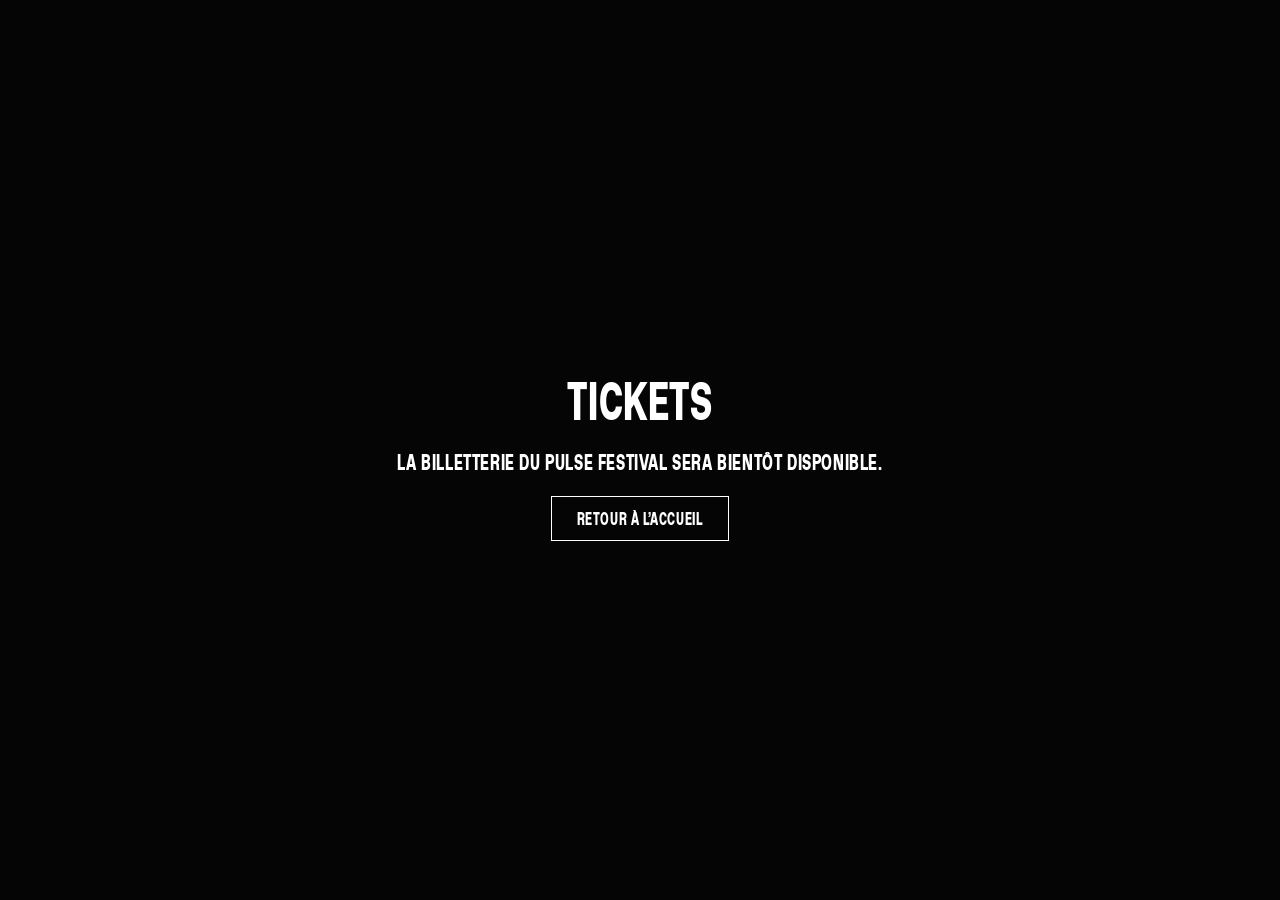
==== tickets.html @ 1c0c94b2 "Initial commit" ====
<!doctype html>
<html lang="en">
<head>
    <meta charset="UTF-8">
    <meta name="viewport"
          content="width=device-width, user-scalable=no, initial-scale=1.0, maximum-scale=1.0, minimum-scale=1.0">
    <meta http-equiv="X-UA-Compatible" content="ie=edge">
    <link rel="stylesheet" type="text/css" href="css/style.css">
    <title>Pulse Festival | Tickets</title>
</head>
<body>
    <header>

    </header>
    <main id="tickets">
        <section class="tickets-container">
            <h1>Tickets</h1>
            <p>La billetterie du Pulse Festival sera bientôt disponible.</p>
            <a href="index.html" class="tickets-retour">Retour à l’accueil</a>
        </section>
    </main>
    <footer>

    </footer>
</body>
</html>
---- css/style.css ----
@font-face{font-family:"Cossette";src:url("../assets/fonts/CossetteTitre-Bold.ttf") format("truetype")}*,*::before,*::after{margin:0;padding:0;box-sizing:border-box}body{font-family:"Cossette",sans-serif;letter-spacing:.6px;background:#050505;text-transform:uppercase}.header{position:fixed;top:0;left:0;width:100%;z-index:10;overflow:hidden}.header-container{position:relative;display:flex;justify-content:flex-end;align-items:center;padding:30px 60px;transition:padding .3s;z-index:1}.header-logo{opacity:0;visibility:hidden;pointer-events:none;position:absolute;left:50%;top:40%;transform:translate(-50%, -50%);transition:opacity .5s}.header::before{content:"";position:absolute;inset:0;background-image:url("../assets/images/background_page.png");opacity:0;transition:opacity .5s;z-index:0}.header.is-scrolled::before{opacity:1}.header.is-scrolled .header-container{justify-content:flex-end;padding:20px 60px}.header.is-scrolled .header-logo{opacity:1;visibility:visible;pointer-events:auto}.header-logo img{width:140px;display:block}.nav ul{display:flex;align-items:center;gap:40px;list-style:none}.nav a{text-decoration:none;color:#fff;font-size:18px;transition:color .5s,text-shadow .5s}.nav a:not(.ticket-lien):hover{color:#00bfff;text-shadow:0 2px 8px rgba(0,0,0,.3)}.nav .ticket-lien{width:100px;height:35px;display:inline-flex;justify-content:center;align-items:center;border-radius:999px;border:.5px solid rgba(0,0,0,0);background:#0c0c0c;color:#fff;text-decoration:none;transition:background-color .3s,border-color .3s}.nav .ticket-lien:hover{border-color:#fff;background-color:rgba(0,0,0,0)}.hero{position:relative;overflow:hidden;background-image:radial-gradient(ellipse at center, rgba(0, 0, 0, 0) 0%, rgba(0, 0, 0, 0.65) 100%),url("../assets/images/background_main.jpg");background-size:100% 100%,cover;background-position:center,center 70%;background-repeat:no-repeat,no-repeat;min-height:100vh}.hero::after{content:"";position:absolute;left:0;bottom:0;width:100%;height:48px;background-image:url("../assets/images/background_page.png");background-size:100% auto;background-position:bottom center;background-repeat:repeat-x;pointer-events:none;z-index:2}.hero-container{min-height:100vh;display:flex;justify-content:center;align-items:center}.hero-logo{max-width:550px;width:60%}.hero-arrow{position:absolute;left:50%;bottom:8px;transform:translateX(-50%);z-index:3;display:block;cursor:pointer}.hero-arrow svg{display:block}#lineup,#experience,#info{background-image:url("../assets/images/background_page.png");background-size:100% auto;background-position:top center;background-repeat:repeat-y;min-height:100vh}.title-star{font-family:Arial,sans-serif;font-size:40px;line-height:1;color:#000}#lineup{padding-top:80px;padding-right:80px;padding-bottom:0;padding-left:80px}.lineup-phrase{color:#fff;text-align:center;font-size:28px;margin-bottom:5px}.lineup-container{position:relative;width:100%;min-height:calc(100vh - 80px);margin:0;background-color:#fff;display:flex;flex-direction:column;align-items:center;padding-bottom:120px}.lineup-title{margin-top:35px;margin-bottom:30px;display:flex;align-items:center;gap:20px}.lineup-title h2{font-size:40px;color:#000}.lineup-content{display:grid;grid-template-columns:repeat(3, 1fr);gap:65px 25px;width:70%}.artist-carte{padding:8px;width:100%;height:auto}.artist-carte img{width:100%;height:230px;object-fit:cover;display:block}.artist-carte h3{margin-top:8px;font-size:28px;color:#000}.artist-carte p{margin-top:4px;font-size:20px;color:#000}.artist-visuel{position:relative;overflow:hidden}.artist-visuel img{transition:filter .3s}.artist-ecoute{position:absolute;left:50%;top:50%;transform:translate(-50%, -50%);opacity:0;padding:10px 18px;border-radius:999px;background-color:#000;color:#fff;text-decoration:none;font-size:20px;transition:opacity .3s,background-color .3s,border-color .3s;border:.5px solid rgba(0,0,0,0)}.artist-visuel:hover img{filter:brightness(0.45)}.artist-visuel:hover .artist-ecoute{opacity:1}.artist-ecoute:hover{border-color:#fff;background-color:rgba(0,0,0,0)}#experience{padding:80px 80px 0}.experience-container{min-height:calc(100vh - 80px);background-color:#fff;color:#000;padding:60px}.experience-titre{margin-top:35px;margin-bottom:30px;display:flex;justify-content:center;align-items:center;gap:20px}.experience-titre h2{font-size:40px;color:#000}.experience-intro{max-width:700px;margin:0 auto;text-align:center;font-size:20px;line-height:1.5}.experience-content{display:grid;grid-template-columns:repeat(3, 1fr);gap:35px;margin:50px auto 0;width:85%}.experience-carte{padding:0;border:none;min-height:220px;background-image:url("../assets/images/background_page.png");background-size:100% auto;background-position:top center;background-repeat:repeat-y;overflow:hidden}.experience-carte img{width:100%;height:260px;object-fit:cover;display:block}.experience-carte h3{font-size:28px;margin-bottom:15px;padding-top:25px}.experience-carte p{font-size:18px;line-height:1.5;padding-bottom:30px}.experience-carte h3,.experience-carte p{color:#fff;text-align:center;padding-left:25px;padding-right:25px}#info{padding:80px 80px 0}.info-container{min-height:calc(100vh - 80px);color:#fff;padding:60px}.info-titre{margin-top:35px;margin-bottom:50px;display:flex;justify-content:center;align-items:center;gap:20px}.info-titre .title-star{color:#fff}.info-titre h2{font-size:40px;color:#fff}.info-deroulant{max-width:900px;margin:50px auto 0;display:flex;flex-direction:column;gap:18px}.info-carte{background-color:#fff;color:#000;overflow:hidden}.info-carte summary{cursor:pointer;list-style:none;padding:24px 30px;font-size:26px;display:flex;justify-content:space-between;align-items:center}.info-carte summary::after{content:"+";font-size:32px}.info-carte[open] summary::after{content:"-"}.info-contenu{max-height:0;overflow:hidden;opacity:0;padding:0 30px;transition:max-height .4s,opacity .3s,padding-bottom .3s}.info-carte[open] .info-contenu{max-height:250px;opacity:1;padding-bottom:30px}.info-actions{display:flex;justify-content:flex-end;gap:15px;margin-top:20px}.info-action{padding:12px 22px;background-color:#000;color:#fff;text-decoration:none;border:.5px solid rgba(0,0,0,0);font-size:18px;transition:background-color .3s,border-color .3s,color .3s}.info-action:hover{background-color:rgba(0,0,0,0);border-color:#000;color:#000}#contact{background-color:#050505;color:#fff;min-height:100vh}.contact-container{min-height:100vh}.partenaires{padding:60px 80px;text-align:center}.partenaires-liste{display:flex;justify-content:center;align-items:center;gap:70px}.partenaires-liste img{max-height:60px;max-width:170px;object-fit:contain;display:block}.partenaires-liste .logo-rtl{max-height:90px}.contact-titre{display:flex;justify-content:center;align-items:center;gap:20px;margin-bottom:45px}.contact-titre h2{font-size:40px;color:#fff}.contact-titre .title-star{color:#fff}.contact-formulaire{max-width:900px;margin:80px auto 0;padding:0 80px 100px;text-align:center}.contact-formulaire h2{font-size:40px;margin-bottom:40px}.form-ligne{display:grid;grid-template-columns:repeat(2, 1fr);gap:25px;margin-bottom:25px}.contact-formulaire input,.contact-formulaire textarea{width:100%;padding:18px 20px;background-color:#fff;border:none;font-family:"Cossette",sans-serif;font-size:18px;color:#000;text-transform:none}.contact-formulaire textarea{min-height:180px;resize:vertical}.contact-formulaire input::placeholder,.contact-formulaire textarea::placeholder{text-transform:uppercase}.contact-formulaire button{margin-top:25px;padding:12px 35px;border:.5px solid rgba(0,0,0,0);background-color:#fff;color:#000;font-family:"Cossette",sans-serif;font-size:18px;cursor:pointer;transition:background-color .3s,border-color .3s,color .3s}.contact-formulaire button:hover{background-color:rgba(0,0,0,0);border-color:#fff;color:#fff}.footer{background-color:#050505;color:#fff;padding:60px 80px}.footer-container{display:grid;grid-template-columns:1fr 1fr 1fr;gap:40px;align-items:start}.footer-brand img{width:140px;margin-bottom:20px}.footer-brand p,.footer-contact p{font-size:16px;line-height:1.5}.footer-liens{display:flex;flex-direction:column;gap:12px}.footer-liens a{color:#fff;text-decoration:none;font-size:16px;transition:color .3s}.footer-liens a:hover{color:#00bfff}.footer-contact{display:flex;flex-direction:column;gap:12px}.footer-bottom{margin-top:50px;padding-top:25px;border-top:1px solid hsla(0,0%,100%,.25);text-align:center}.footer-bottom p{font-size:14px}#tickets{min-height:100vh;background-color:#050505;color:#fff;display:flex;justify-content:center;align-items:center;text-align:center;padding:120px 80px}.tickets-container h1{font-size:48px;margin-bottom:20px}.tickets-container p{font-size:20px;margin-bottom:35px}.tickets-retour{color:#fff;text-decoration:none;border:.5px solid #fff;padding:12px 25px}
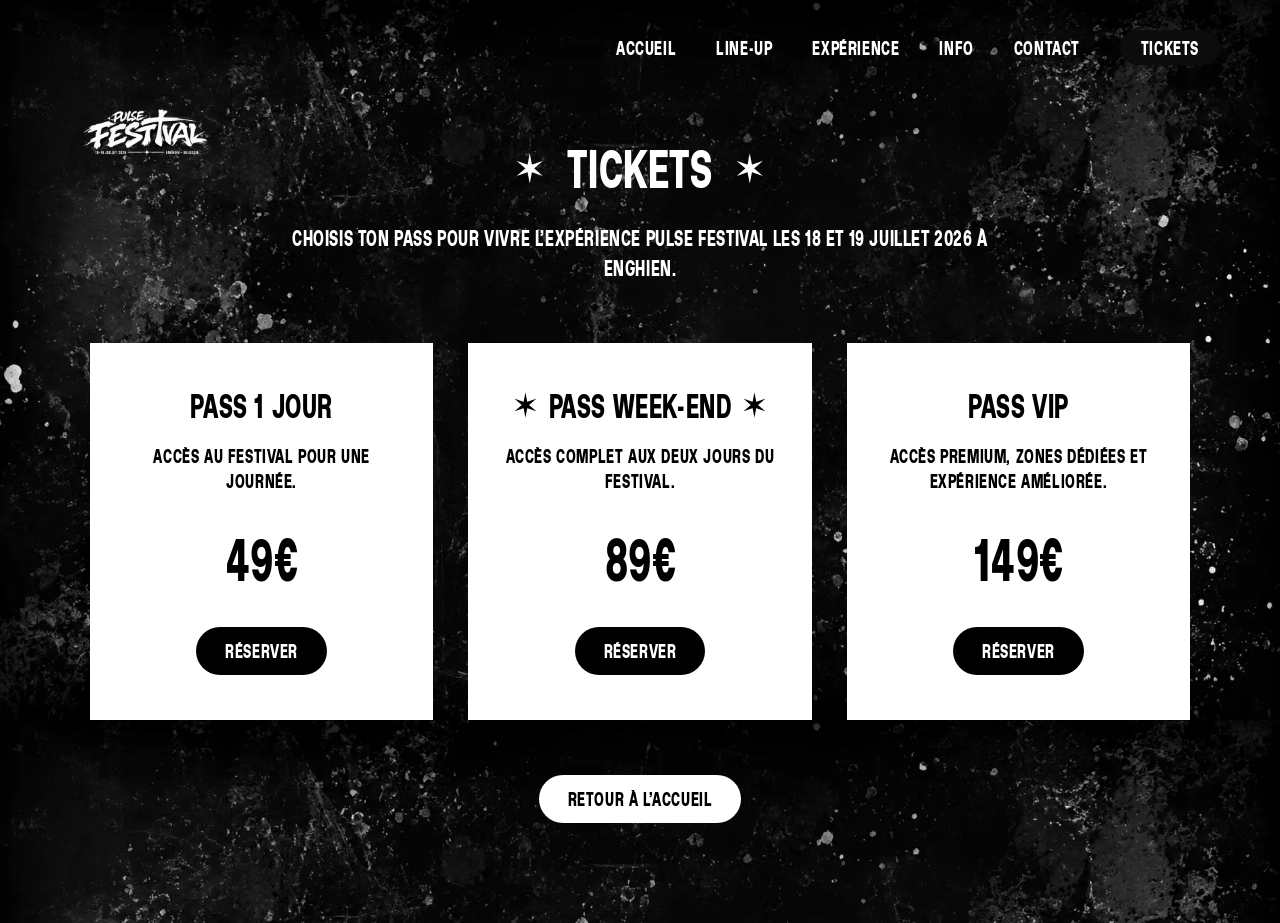
==== commit 5510ec00: "Update final responsive version" ====
--- a/tickets.html
+++ b/tickets.html
@@ -1,21 +1,82 @@
 <!doctype html>
-<html lang="en">
+<html lang="fr">
 <head>
     <meta charset="UTF-8">
-    <meta name="viewport"
-          content="width=device-width, user-scalable=no, initial-scale=1.0, maximum-scale=1.0, minimum-scale=1.0">
-    <meta http-equiv="X-UA-Compatible" content="ie=edge">
-    <link rel="stylesheet" type="text/css" href="css/style.css">
+    <meta name="viewport" content="width=device-width, initial-scale=1.0">
+    <meta name="description" content="Réservez votre pass pour le Pulse Festival à Enghien : pass 1 jour, pass week-end et pass VIP.">
+    <meta name="author" content="Benat Léo">
+
+    <meta property="og:title" content="Pulse Festival | Tickets">
+    <meta property="og:description" content="Choisissez votre pass pour vivre l’expérience Pulse Festival les 18 et 19 juillet 2026 à Enghien.">
+    <meta property="og:image" content="https://benatleopulsefestival.fr/assets/images/logo_pulsefestival.png">
+    <meta property="og:url" content="https://benatleopulsefestival.fr/tickets.html">
+    <meta property="og:type" content="website">
+
+    <link rel="icon" href="assets/images/logo_pulsefestival.png">
+    <link rel="stylesheet" type="text/css" href="css/style.css?v=2">
+
     <title>Pulse Festival | Tickets</title>
 </head>
 <body>
-    <header>
+    <header class="header">
+        <div class="header-container">
+            <a href="index.html" class="header-logo">
+                <img src="assets/images/logo_pulsefestival.png" alt="Logo Pulse Festival">
+            </a>
 
+            <nav class="nav">
+                <ul>
+                    <li><a href="index.html">Accueil</a></li>
+                    <li><a href="index.html#lineup">Line-Up</a></li>
+                    <li><a href="index.html#experience">Expérience</a></li>
+                    <li><a href="index.html#info">Info</a></li>
+                    <li><a href="index.html#contact">Contact</a></li>
+                    <li><a href="tickets.html" class="ticket-lien">Tickets</a></li>
+                </ul>
+            </nav>
+            <button class="burger" type="button" aria-label="Ouvrir le menu" aria-expanded="false">
+                <span></span>
+                <span></span>
+                <span></span>
+            </button>
+        </div>
     </header>
+    <img src="assets/images/logo_pulsefestival_cut.png" alt="Logo Pulse Festival" class="page-logo-top">
     <main id="tickets">
         <section class="tickets-container">
-            <h1>Tickets</h1>
-            <p>La billetterie du Pulse Festival sera bientôt disponible.</p>
+            <div class="tickets-intro">
+                <span class="title-star">✶</span>
+                <h1>Tickets</h1>
+                <span class="title-star">✶</span>
+            </div>
+
+            <p class="tickets-texte">
+                Choisis ton pass pour vivre l’expérience Pulse Festival les 18 et 19 juillet 2026 à Enghien.
+            </p>
+
+            <div class="tickets-liste">
+                <article class="ticket-carte">
+                    <h2>Pass 1 Jour</h2>
+                    <p class="ticket-description">Accès au festival pour une journée.</p>
+                    <p class="ticket-prix">49€</p>
+                    <a href="index.html#contact" class="ticket-bouton">Réserver</a>
+                </article>
+
+                <article class="ticket-carte ticket-carte-principale">
+                    <h2>Pass Week-End</h2>
+                    <p class="ticket-description">Accès complet aux deux jours du festival.</p>
+                    <p class="ticket-prix">89€</p>
+                    <a href="index.html#contact" class="ticket-bouton">Réserver</a>
+                </article>
+
+                <article class="ticket-carte">
+                    <h2>Pass VIP</h2>
+                    <p class="ticket-description">Accès premium, zones dédiées et expérience améliorée.</p>
+                    <p class="ticket-prix">149€</p>
+                    <a href="index.html#contact" class="ticket-bouton">Réserver</a>
+                </article>
+            </div>
+
             <a href="index.html" class="tickets-retour">Retour à l’accueil</a>
         </section>
     </main>
--- a/css/style.css
+++ b/css/style.css
@@ -1 +1 @@
-@font-face{font-family:"Cossette";src:url("../assets/fonts/CossetteTitre-Bold.ttf") format("truetype")}*,*::before,*::after{margin:0;padding:0;box-sizing:border-box}body{font-family:"Cossette",sans-serif;letter-spacing:.6px;background:#050505;text-transform:uppercase}.header{position:fixed;top:0;left:0;width:100%;z-index:10;overflow:hidden}.header-container{position:relative;display:flex;justify-content:flex-end;align-items:center;padding:30px 60px;transition:padding .3s;z-index:1}.header-logo{opacity:0;visibility:hidden;pointer-events:none;position:absolute;left:50%;top:40%;transform:translate(-50%, -50%);transition:opacity .5s}.header::before{content:"";position:absolute;inset:0;background-image:url("../assets/images/background_page.png");opacity:0;transition:opacity .5s;z-index:0}.header.is-scrolled::before{opacity:1}.header.is-scrolled .header-container{justify-content:flex-end;padding:20px 60px}.header.is-scrolled .header-logo{opacity:1;visibility:visible;pointer-events:auto}.header-logo img{width:140px;display:block}.nav ul{display:flex;align-items:center;gap:40px;list-style:none}.nav a{text-decoration:none;color:#fff;font-size:18px;transition:color .5s,text-shadow .5s}.nav a:not(.ticket-lien):hover{color:#00bfff;text-shadow:0 2px 8px rgba(0,0,0,.3)}.nav .ticket-lien{width:100px;height:35px;display:inline-flex;justify-content:center;align-items:center;border-radius:999px;border:.5px solid rgba(0,0,0,0);background:#0c0c0c;color:#fff;text-decoration:none;transition:background-color .3s,border-color .3s}.nav .ticket-lien:hover{border-color:#fff;background-color:rgba(0,0,0,0)}.hero{position:relative;overflow:hidden;background-image:radial-gradient(ellipse at center, rgba(0, 0, 0, 0) 0%, rgba(0, 0, 0, 0.65) 100%),url("../assets/images/background_main.jpg");background-size:100% 100%,cover;background-position:center,center 70%;background-repeat:no-repeat,no-repeat;min-height:100vh}.hero::after{content:"";position:absolute;left:0;bottom:0;width:100%;height:48px;background-image:url("../assets/images/background_page.png");background-size:100% auto;background-position:bottom center;background-repeat:repeat-x;pointer-events:none;z-index:2}.hero-container{min-height:100vh;display:flex;justify-content:center;align-items:center}.hero-logo{max-width:550px;width:60%}.hero-arrow{position:absolute;left:50%;bottom:8px;transform:translateX(-50%);z-index:3;display:block;cursor:pointer}.hero-arrow svg{display:block}#lineup,#experience,#info{background-image:url("../assets/images/background_page.png");background-size:100% auto;background-position:top center;background-repeat:repeat-y;min-height:100vh}.title-star{font-family:Arial,sans-serif;font-size:40px;line-height:1;color:#000}#lineup{padding-top:80px;padding-right:80px;padding-bottom:0;padding-left:80px}.lineup-phrase{color:#fff;text-align:center;font-size:28px;margin-bottom:5px}.lineup-container{position:relative;width:100%;min-height:calc(100vh - 80px);margin:0;background-color:#fff;display:flex;flex-direction:column;align-items:center;padding-bottom:120px}.lineup-title{margin-top:35px;margin-bottom:30px;display:flex;align-items:center;gap:20px}.lineup-title h2{font-size:40px;color:#000}.lineup-content{display:grid;grid-template-columns:repeat(3, 1fr);gap:65px 25px;width:70%}.artist-carte{padding:8px;width:100%;height:auto}.artist-carte img{width:100%;height:230px;object-fit:cover;display:block}.artist-carte h3{margin-top:8px;font-size:28px;color:#000}.artist-carte p{margin-top:4px;font-size:20px;color:#000}.artist-visuel{position:relative;overflow:hidden}.artist-visuel img{transition:filter .3s}.artist-ecoute{position:absolute;left:50%;top:50%;transform:translate(-50%, -50%);opacity:0;padding:10px 18px;border-radius:999px;background-color:#000;color:#fff;text-decoration:none;font-size:20px;transition:opacity .3s,background-color .3s,border-color .3s;border:.5px solid rgba(0,0,0,0)}.artist-visuel:hover img{filter:brightness(0.45)}.artist-visuel:hover .artist-ecoute{opacity:1}.artist-ecoute:hover{border-color:#fff;background-color:rgba(0,0,0,0)}#experience{padding:80px 80px 0}.experience-container{min-height:calc(100vh - 80px);background-color:#fff;color:#000;padding:60px}.experience-titre{margin-top:35px;margin-bottom:30px;display:flex;justify-content:center;align-items:center;gap:20px}.experience-titre h2{font-size:40px;color:#000}.experience-intro{max-width:700px;margin:0 auto;text-align:center;font-size:20px;line-height:1.5}.experience-content{display:grid;grid-template-columns:repeat(3, 1fr);gap:35px;margin:50px auto 0;width:85%}.experience-carte{padding:0;border:none;min-height:220px;background-image:url("../assets/images/background_page.png");background-size:100% auto;background-position:top center;background-repeat:repeat-y;overflow:hidden}.experience-carte img{width:100%;height:260px;object-fit:cover;display:block}.experience-carte h3{font-size:28px;margin-bottom:15px;padding-top:25px}.experience-carte p{font-size:18px;line-height:1.5;padding-bottom:30px}.experience-carte h3,.experience-carte p{color:#fff;text-align:center;padding-left:25px;padding-right:25px}#info{padding:80px 80px 0}.info-container{min-height:calc(100vh - 80px);color:#fff;padding:60px}.info-titre{margin-top:35px;margin-bottom:50px;display:flex;justify-content:center;align-items:center;gap:20px}.info-titre .title-star{color:#fff}.info-titre h2{font-size:40px;color:#fff}.info-deroulant{max-width:900px;margin:50px auto 0;display:flex;flex-direction:column;gap:18px}.info-carte{background-color:#fff;color:#000;overflow:hidden}.info-carte summary{cursor:pointer;list-style:none;padding:24px 30px;font-size:26px;display:flex;justify-content:space-between;align-items:center}.info-carte summary::after{content:"+";font-size:32px}.info-carte[open] summary::after{content:"-"}.info-contenu{max-height:0;overflow:hidden;opacity:0;padding:0 30px;transition:max-height .4s,opacity .3s,padding-bottom .3s}.info-carte[open] .info-contenu{max-height:250px;opacity:1;padding-bottom:30px}.info-actions{display:flex;justify-content:flex-end;gap:15px;margin-top:20px}.info-action{padding:12px 22px;background-color:#000;color:#fff;text-decoration:none;border:.5px solid rgba(0,0,0,0);font-size:18px;transition:background-color .3s,border-color .3s,color .3s}.info-action:hover{background-color:rgba(0,0,0,0);border-color:#000;color:#000}#contact{background-color:#050505;color:#fff;min-height:100vh}.contact-container{min-height:100vh}.partenaires{padding:60px 80px;text-align:center}.partenaires-liste{display:flex;justify-content:center;align-items:center;gap:70px}.partenaires-liste img{max-height:60px;max-width:170px;object-fit:contain;display:block}.partenaires-liste .logo-rtl{max-height:90px}.contact-titre{display:flex;justify-content:center;align-items:center;gap:20px;margin-bottom:45px}.contact-titre h2{font-size:40px;color:#fff}.contact-titre .title-star{color:#fff}.contact-formulaire{max-width:900px;margin:80px auto 0;padding:0 80px 100px;text-align:center}.contact-formulaire h2{font-size:40px;margin-bottom:40px}.form-ligne{display:grid;grid-template-columns:repeat(2, 1fr);gap:25px;margin-bottom:25px}.contact-formulaire input,.contact-formulaire textarea{width:100%;padding:18px 20px;background-color:#fff;border:none;font-family:"Cossette",sans-serif;font-size:18px;color:#000;text-transform:none}.contact-formulaire textarea{min-height:180px;resize:vertical}.contact-formulaire input::placeholder,.contact-formulaire textarea::placeholder{text-transform:uppercase}.contact-formulaire button{margin-top:25px;padding:12px 35px;border:.5px solid rgba(0,0,0,0);background-color:#fff;color:#000;font-family:"Cossette",sans-serif;font-size:18px;cursor:pointer;transition:background-color .3s,border-color .3s,color .3s}.contact-formulaire button:hover{background-color:rgba(0,0,0,0);border-color:#fff;color:#fff}.footer{background-color:#050505;color:#fff;padding:60px 80px}.footer-container{display:grid;grid-template-columns:1fr 1fr 1fr;gap:40px;align-items:start}.footer-brand img{width:140px;margin-bottom:20px}.footer-brand p,.footer-contact p{font-size:16px;line-height:1.5}.footer-liens{display:flex;flex-direction:column;gap:12px}.footer-liens a{color:#fff;text-decoration:none;font-size:16px;transition:color .3s}.footer-liens a:hover{color:#00bfff}.footer-contact{display:flex;flex-direction:column;gap:12px}.footer-bottom{margin-top:50px;padding-top:25px;border-top:1px solid hsla(0,0%,100%,.25);text-align:center}.footer-bottom p{font-size:14px}#tickets{min-height:100vh;background-color:#050505;color:#fff;display:flex;justify-content:center;align-items:center;text-align:center;padding:120px 80px}.tickets-container h1{font-size:48px;margin-bottom:20px}.tickets-container p{font-size:20px;margin-bottom:35px}.tickets-retour{color:#fff;text-decoration:none;border:.5px solid #fff;padding:12px 25px}
+﻿@font-face{font-family:"Cossette";src:url("../assets/fonts/CossetteTitre-Bold.ttf") format("truetype")}*,*::before,*::after{margin:0;padding:0;box-sizing:border-box}body{font-family:"Cossette",sans-serif;letter-spacing:.6px;background:#050505;text-transform:uppercase}.header{position:fixed;top:0;left:0;width:100%;z-index:10;overflow:hidden}.header-container{position:relative;display:flex;justify-content:flex-end;align-items:center;padding:30px 60px;transition:padding .3s;z-index:1}.header-logo{opacity:0;visibility:hidden;pointer-events:none;position:absolute;left:50%;top:40%;transform:translate(-50%, -50%);transition:opacity .5s}.header::before{content:"";position:absolute;inset:0;background-image:url("../assets/images/background_page.webp");opacity:0;transition:opacity .5s;z-index:0}.header.is-scrolled::before{opacity:1}.header.is-scrolled .header-container{justify-content:flex-end;padding:20px 60px}.header.is-scrolled .header-logo{opacity:1;visibility:visible;pointer-events:auto}.header.is-scrolled .nav .ticket-lien{background-color:#fff;color:#000;border-color:#fff}.header.is-scrolled .nav .ticket-lien:hover{background-color:rgba(0,0,0,0);color:#fff;border-color:#fff}.header-logo img{width:140px;display:block}.nav ul{display:flex;align-items:center;gap:40px;list-style:none}.nav a{text-decoration:none;color:#fff;font-size:18px;transition:color .5s,text-shadow .5s}.nav a:not(.ticket-lien):hover{color:#00bfff;text-shadow:0 2px 8px rgba(0,0,0,.3)}.nav .ticket-lien{width:100px;height:35px;display:inline-flex;justify-content:center;align-items:center;border-radius:999px;border:.5px solid rgba(0,0,0,0);background:#0c0c0c;color:#fff;text-decoration:none;transition:background-color .3s,border-color .3s}.nav .ticket-lien:hover{border-color:#fff;background-color:rgba(0,0,0,0)}.burger{display:none;width:36px;height:28px;border:none;background:rgba(0,0,0,0);cursor:pointer;flex-direction:column;justify-content:space-between;position:relative;z-index:4}.burger span{width:100%;height:3px;background-color:#fff;display:block;transition:transform .3s,opacity .3s}.header.menu-open .burger span:nth-child(1){transform:translateY(13px) rotate(45deg)}.header.menu-open .burger span:nth-child(2){opacity:0}.header.menu-open .burger span:nth-child(3){transform:translateY(-13px) rotate(-45deg)}.hero{position:relative;overflow:hidden;background-image:radial-gradient(ellipse at center, rgba(0, 0, 0, 0) 0%, rgba(0, 0, 0, 0.65) 100%),url("../assets/images/background_main.webp");background-size:100% 100%,cover;background-position:center,center 70%;background-repeat:no-repeat,no-repeat;min-height:100vh}.hero::after{content:"";position:absolute;left:0;bottom:0;width:100%;height:48px;background-image:url("../assets/images/background_page.webp");background-size:100% auto;background-position:bottom center;background-repeat:repeat-x;pointer-events:none;z-index:2}.hero-container{min-height:100vh;display:flex;justify-content:center;align-items:center}.hero-logo{max-width:550px;width:60%}.hero-socials{position:absolute;left:35px;bottom:65px;display:flex;gap:18px;z-index:4}.hero-socials a{width:34px;height:34px;display:inline-flex;justify-content:center;align-items:center}.hero-socials img{width:32px;height:32px;object-fit:contain;display:block;filter:invert(1);opacity:.85;transition:opacity .3s,transform .3s}.hero-socials a:hover img{opacity:1;transform:translateY(-3px)}.hero-arrow{position:absolute;left:50%;bottom:8px;transform:translateX(-50%);z-index:3;display:block;cursor:pointer}.hero-arrow svg{display:block}#lineup,#experience,#info{background-image:url("../assets/images/background_page.webp");background-size:100% auto;background-position:top center;background-repeat:repeat-y;min-height:100vh}.title-star{font-family:Arial,sans-serif;font-size:40px;line-height:1;color:#000}.page-logo-top{position:absolute;top:95px;left:80px;width:130px;z-index:2}#lineup{padding-top:80px;padding-right:80px;padding-bottom:0;padding-left:80px}.lineup-phrase{color:#fff;text-align:center;font-size:28px;margin-bottom:5px}.lineup-container{position:relative;width:100%;min-height:calc(100vh - 80px);margin:0;background-color:#fff;display:flex;flex-direction:column;align-items:center;padding-bottom:120px}.lineup-title{margin-top:35px;margin-bottom:30px;display:flex;align-items:center;gap:20px}.lineup-title h2{font-size:40px;color:#000}.lineup-content{display:grid;grid-template-columns:repeat(3, 1fr);gap:65px 25px;width:70%}.artist-carte{padding:8px;width:100%;height:auto}.artist-carte img{width:100%;height:230px;object-fit:cover;display:block}.artist-carte h3{margin-top:8px;font-size:28px;color:#000}.artist-carte p{margin-top:4px;font-size:20px;color:#000}.artist-visuel{position:relative;overflow:hidden}.artist-visuel img{transition:filter .3s}.artist-ecoute,.artist-details{position:absolute;top:50%;transform:translate(-50%, -50%);opacity:0;padding:10px 18px;border-radius:999px;background-color:#000;color:#fff;text-decoration:none;font-size:20px;border:.5px solid rgba(0,0,0,0);transition:opacity .3s,background-color .3s,border-color .3s,color .3s;display:inline-flex;align-items:center;justify-content:center;gap:8px;white-space:nowrap}.artist-ecoute{left:calc(50% - 65px)}.artist-details{left:calc(50% + 65px)}.artist-visuel:hover img{filter:brightness(0.45)}.artist-visuel:hover .artist-ecoute,.artist-visuel:hover .artist-details{opacity:1}.artist-ecoute:hover,.artist-details:hover{background-color:rgba(0,0,0,0);border-color:#fff;color:#fff}#experience{padding:80px 80px 0}.experience-container{min-height:calc(100vh - 80px);background-color:#fff;color:#000;padding:60px}.experience-titre{margin-top:35px;margin-bottom:30px;display:flex;justify-content:center;align-items:center;gap:20px}.experience-titre h2{font-size:40px;color:#000}.experience-intro{max-width:700px;margin:0 auto;text-align:center;font-size:20px;line-height:1.5}.experience-content{display:grid;grid-template-columns:repeat(3, 1fr);gap:35px;margin:50px auto 0;width:85%}.experience-carte{padding:0;border:none;min-height:220px;background-image:url("../assets/images/background_page.webp");background-size:100% auto;background-position:top center;background-repeat:repeat-y;overflow:hidden}.experience-carte img{width:100%;height:260px;object-fit:cover;display:block}.experience-carte h3{font-size:28px;margin-bottom:15px;padding-top:25px}.experience-carte p{font-size:18px;line-height:1.5;padding-bottom:30px}.experience-carte h3,.experience-carte p{color:#fff;text-align:center;padding-left:25px;padding-right:25px}#info{padding:80px 80px 0}.info-container{min-height:calc(100vh - 80px);color:#fff;padding:60px}.info-titre{margin-top:35px;margin-bottom:50px;display:flex;justify-content:center;align-items:center;gap:20px}.info-titre .title-star{color:#fff}.info-titre h2{font-size:40px;color:#fff}.info-deroulant{max-width:900px;margin:50px auto 0;display:flex;flex-direction:column;gap:18px}.info-carte{background-color:#fff;color:#000;overflow:hidden}.info-carte summary{cursor:pointer;list-style:none;padding:24px 30px;font-size:26px;display:flex;justify-content:space-between;align-items:center}.info-carte summary::after{content:"+";font-size:32px}.info-carte[open] summary::after{content:"-"}.info-contenu{max-height:0;overflow:hidden;opacity:0;padding:0 30px;transition:max-height .4s,opacity .3s,padding-bottom .3s}.info-carte[open] .info-contenu{max-height:250px;opacity:1;padding-bottom:30px}.info-actions{display:flex;justify-content:flex-end;gap:15px;margin-top:20px}.info-action{padding:12px 22px;background-color:#000;color:#fff;text-decoration:none;border:.5px solid rgba(0,0,0,0);border-radius:999px;font-size:18px;transition:background-color .3s,border-color .3s,color .3s}.info-action:hover{background-color:rgba(0,0,0,0);border-color:#000;color:#000}#contact{background-color:#050505;color:#fff;min-height:100vh}.section-separateur{width:70%;max-width:900px;margin:20px auto 70px;display:flex;align-items:center;justify-content:center;gap:20px}.section-separateur::before,.section-separateur::after{content:"";height:1px;flex:1;background-color:hsla(0,0%,100%,.35)}.section-separateur span{font-family:Arial,sans-serif;font-size:26px;color:#fff;line-height:1}.contact-container{min-height:100vh}.partenaires{padding:60px 80px;text-align:center}.partenaires-liste{display:flex;justify-content:center;align-items:center;gap:70px}.partenaires-liste img{max-height:60px;max-width:170px;object-fit:contain;display:block}.partenaires-liste .logo-rtl{max-height:90px}.contact-titre{display:flex;justify-content:center;align-items:center;gap:20px;margin-bottom:45px}.contact-titre h2{font-size:40px;color:#fff}.contact-titre .title-star{color:#fff}.contact-formulaire{max-width:900px;margin:80px auto 0;padding:0 80px 100px;text-align:center}.contact-formulaire h2{font-size:40px;margin-bottom:40px}.form-ligne{display:grid;grid-template-columns:repeat(2, 1fr);gap:25px;margin-bottom:25px}.contact-formulaire input,.contact-formulaire textarea{width:100%;padding:18px 20px;background-color:#fff;border:none;font-family:"Cossette",sans-serif;font-size:18px;color:#000;text-transform:none}.contact-formulaire textarea{min-height:180px;resize:vertical}.contact-formulaire input::placeholder,.contact-formulaire textarea::placeholder{text-transform:uppercase}.contact-formulaire button{margin-top:25px;padding:12px 35px;border:.5px solid rgba(0,0,0,0);border-radius:999px;background-color:#fff;color:#000;font-family:"Cossette",sans-serif;font-size:18px;cursor:pointer;transition:background-color .3s,border-color .3s,color .3s}.contact-formulaire button:hover{background-color:rgba(0,0,0,0);border-color:#fff;color:#fff}.footer{background-color:#050505;color:#fff;padding:60px 80px;border-top:1px solid hsla(0,0%,100%,.25)}.footer-container{display:grid;grid-template-columns:1fr 1fr 1fr;gap:40px;align-items:start}.footer-brand img{width:140px;margin-bottom:20px}.footer-brand p,.footer-contact p{font-size:16px;line-height:1.5}.footer-liens{display:flex;flex-direction:column;gap:12px}.footer-liens a{color:#fff;text-decoration:none;font-size:16px;transition:color .3s}.footer-liens a:hover{color:#00bfff}.footer-contact{display:flex;flex-direction:column;gap:12px}.footer-bottom{margin-top:50px;padding-top:25px;border-top:1px solid hsla(0,0%,100%,.25);text-align:center}.footer-bottom p{font-size:14px}#tickets{min-height:100vh;background-image:url("../assets/images/background_page.webp");background-size:100% auto;background-position:top center;background-repeat:repeat-y;color:#fff;padding:140px 80px 100px}.tickets-container{max-width:1100px;margin:0 auto;text-align:center}.tickets-intro{display:flex;justify-content:center;align-items:center;gap:20px;margin-bottom:25px}.tickets-intro h1{font-size:48px}.tickets-intro .title-star{color:#fff}.tickets-texte{max-width:700px;margin:0 auto 60px;font-size:20px;line-height:1.5}.tickets-liste{display:grid;grid-template-columns:repeat(3, 1fr);gap:35px}.ticket-carte-principale h2{display:flex;justify-content:center;align-items:center;gap:12px}.ticket-carte-principale h2::before,.ticket-carte-principale h2::after{content:"✶";font-family:Arial,sans-serif;font-size:26px;line-height:1}.ticket-carte{background-color:#fff;color:#000;padding:45px 30px;min-height:320px;display:flex;flex-direction:column;align-items:center}.ticket-carte h2{font-size:30px;margin-bottom:20px}.ticket-description{font-size:18px;line-height:1.4;margin-bottom:35px}.ticket-prix{font-size:52px;margin-bottom:35px}.ticket-bouton,.tickets-retour{display:inline-flex;justify-content:center;align-items:center;border-radius:999px;padding:12px 28px;background-color:#000;color:#fff;text-decoration:none;border:.5px solid rgba(0,0,0,0);font-size:18px;transition:background-color .3s,border-color .3s,color .3s}.ticket-bouton:hover,.tickets-retour:hover{background-color:rgba(0,0,0,0);border-color:#000;color:#000}.tickets-retour{margin-top:55px;background-color:#fff;color:#000}.tickets-retour:hover{border-color:#fff;color:#fff}#artist-page{min-height:100vh;background-image:url("../assets/images/background_page.webp");background-size:100% auto;background-position:top center;background-repeat:repeat-y;color:#fff;padding:140px 80px 100px}.artist-page-container{max-width:1100px;margin:0 auto;padding:50px;display:grid;grid-template-columns:1fr 1fr;gap:60px;align-items:center;background-color:#050505;border:1px solid hsla(0,0%,100%,.2)}.artist-page-container img{width:100%;height:520px;object-fit:cover;display:block}.artist-page-texte{text-align:center}.artist-page-texte p{font-size:20px;line-height:1.6;margin-bottom:40px}.artist-page-actions{display:flex;justify-content:center;gap:18px;flex-wrap:wrap}.artist-page-bouton{display:inline-flex;justify-content:center;align-items:center;padding:9px 20px;border-radius:999px;background-color:#fff;color:#000;text-decoration:none;border:.5px solid rgba(0,0,0,0);font-size:15px;transition:background-color .3s,border-color .3s,color .3s}.artist-page-bouton:hover{background-color:rgba(0,0,0,0);border-color:#fff;color:#fff}.artist-page-actions .tickets-retour{margin-top:0;padding:9px 20px;font-size:15px}@media(max-width: 1024px){.header-container{padding:25px 35px}.header.is-scrolled .header-container{padding:18px 35px}.nav ul{gap:25px}.nav a{font-size:16px}.hero-logo{width:70%}#lineup,#experience,#info{padding-left:40px;padding-right:40px}.lineup-content{grid-template-columns:repeat(2, 1fr);width:85%}.experience-content{grid-template-columns:repeat(2, 1fr);width:95%}.tickets-liste{grid-template-columns:repeat(2, 1fr)}.partenaires-liste{flex-wrap:wrap;gap:40px}.footer-container{grid-template-columns:1fr 1fr}.page-logo-top{left:40px;width:110px}.artist-page-container{grid-template-columns:1fr;max-width:800px}.artist-page-container img{height:420px}.hero-socials{left:50%;bottom:65px;transform:translateX(-50%);justify-content:center}}@media(max-width: 768px){.header{overflow:visible}.header-logo{display:none}.header-container,.header.is-scrolled .header-container{justify-content:flex-end;padding:18px 22px}.burger{display:flex;z-index:4}.nav{position:fixed;top:0;left:0;width:100%;height:100vh;background-image:url("../assets/images/background_page.webp");background-size:cover;background-position:center;background-repeat:no-repeat;opacity:0;visibility:hidden;pointer-events:none;transform:translateY(-100%);transition:opacity .3s,transform .3s,visibility .3s;z-index:3}.header.menu-open .nav{opacity:1;visibility:visible;pointer-events:auto;transform:translateY(0)}.nav ul{height:100%;flex-direction:column;justify-content:center;align-items:center;gap:22px;padding:0}.nav a{font-size:22px}.nav .ticket-lien{width:140px;height:42px}.hero-logo{width:82%}#lineup,#experience,#info{padding:90px 20px 0}.lineup-phrase{font-size:20px;margin-bottom:15px}.lineup-container,.experience-container,.info-container{padding:35px 20px}.lineup-title,.experience-titre,.info-titre,.contact-titre,.tickets-intro{gap:14px}.lineup-title h2,.experience-titre h2,.info-titre h2,.contact-titre h2,.contact-formulaire h2,.tickets-intro h1{font-size:32px}.title-star{font-size:32px}.lineup-content{grid-template-columns:1fr;width:100%;gap:35px}.artist-carte h3{font-size:24px}.artist-carte p{font-size:18px}.experience-content{grid-template-columns:1fr;width:100%}.info-carte summary{font-size:21px;padding:20px}.info-contenu{padding:0 20px}.info-carte[open] .info-contenu{max-height:420px}.info-actions{justify-content:flex-start;flex-wrap:wrap}.partenaires{padding:50px 25px}.partenaires-liste{gap:30px}.partenaires-liste img{max-width:130px;max-height:50px}.section-separateur{width:85%;margin:10px auto 55px}.contact-formulaire{margin-top:50px;padding:0 25px 80px}.form-ligne{grid-template-columns:1fr}#tickets{padding:120px 25px 80px}.tickets-texte{font-size:18px;margin-bottom:45px}.tickets-liste{grid-template-columns:1fr;gap:30px}.ticket-carte{min-height:auto;padding:35px 25px}.ticket-prix{font-size:44px}.footer{padding:50px 25px}.footer-container{grid-template-columns:1fr;text-align:center}.footer-liens,.footer-contact{align-items:center}.hero-socials{left:50%;bottom:55px;transform:translateX(-50%);justify-content:center;gap:12px}.hero-socials a{width:28px;height:28px}.hero-socials img{width:20px;height:20px}.page-logo-top{top:90px;left:25px;width:95px}.artist-page-container{grid-template-columns:1fr;gap:35px;padding:35px 25px}.artist-page-container img{height:320px}.artist-page-texte p{font-size:18px}.artist-page-actions{flex-direction:column;align-items:center;gap:14px}.artist-page-bouton,.artist-page-actions .tickets-retour{width:fit-content}.artist-ecoute{left:50%;top:40%}.artist-details{left:50%;top:62%}}
